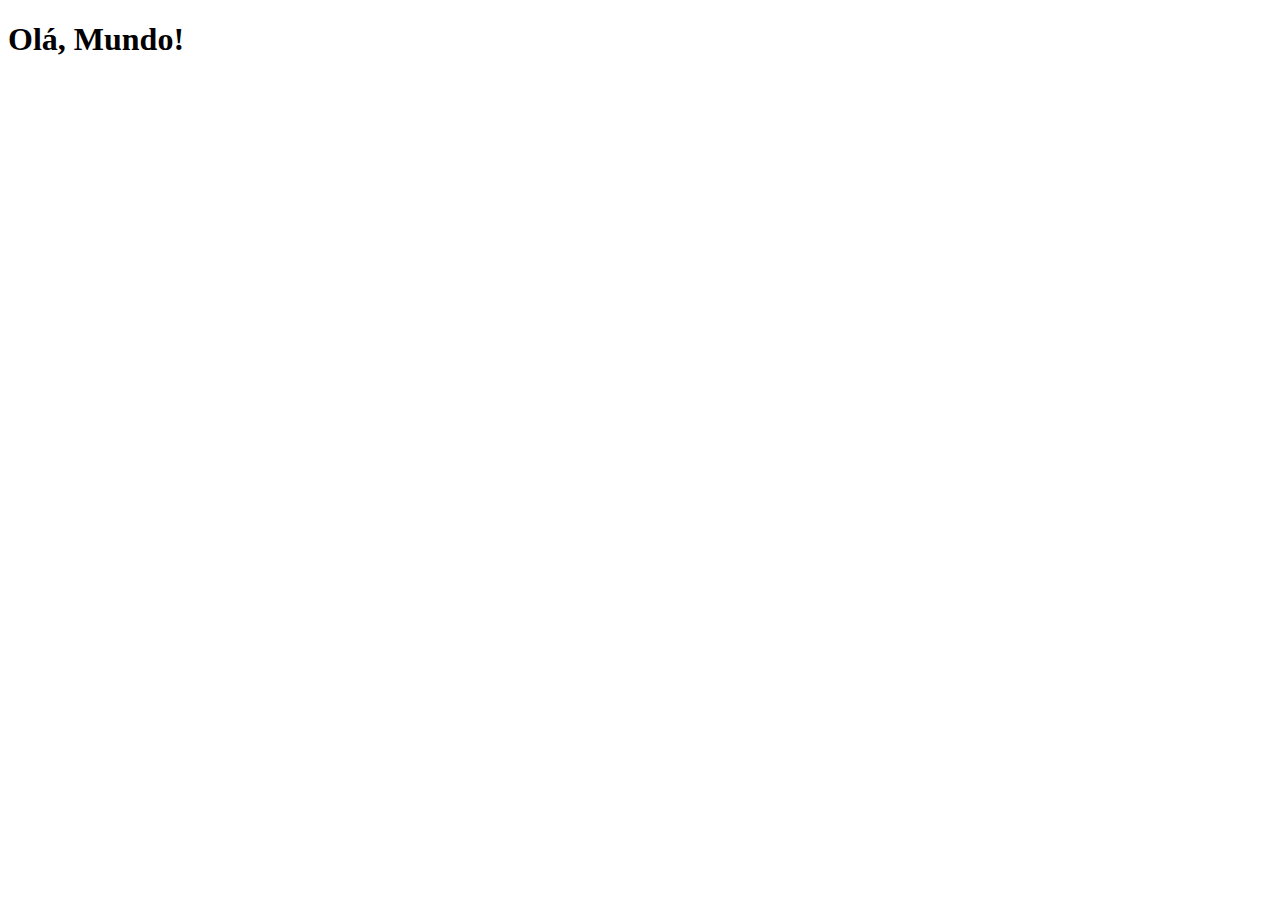
==== index.html @ 7efb484a "projeto social" ====
<!DOCTYPE html>
<html lang="pt-br">
<head>
    <meta charset="UTF-8">
    <meta name="viewport" content="width=device-width, initial-scale=1.0">
    <link rel="shortcut icon" href="favicon.ico" type="image/x-icon">
    <title>Redes Sociais</title>
    </head>
<body>
    <h1>Olá, Mundo!</h1>
</body>
</html>
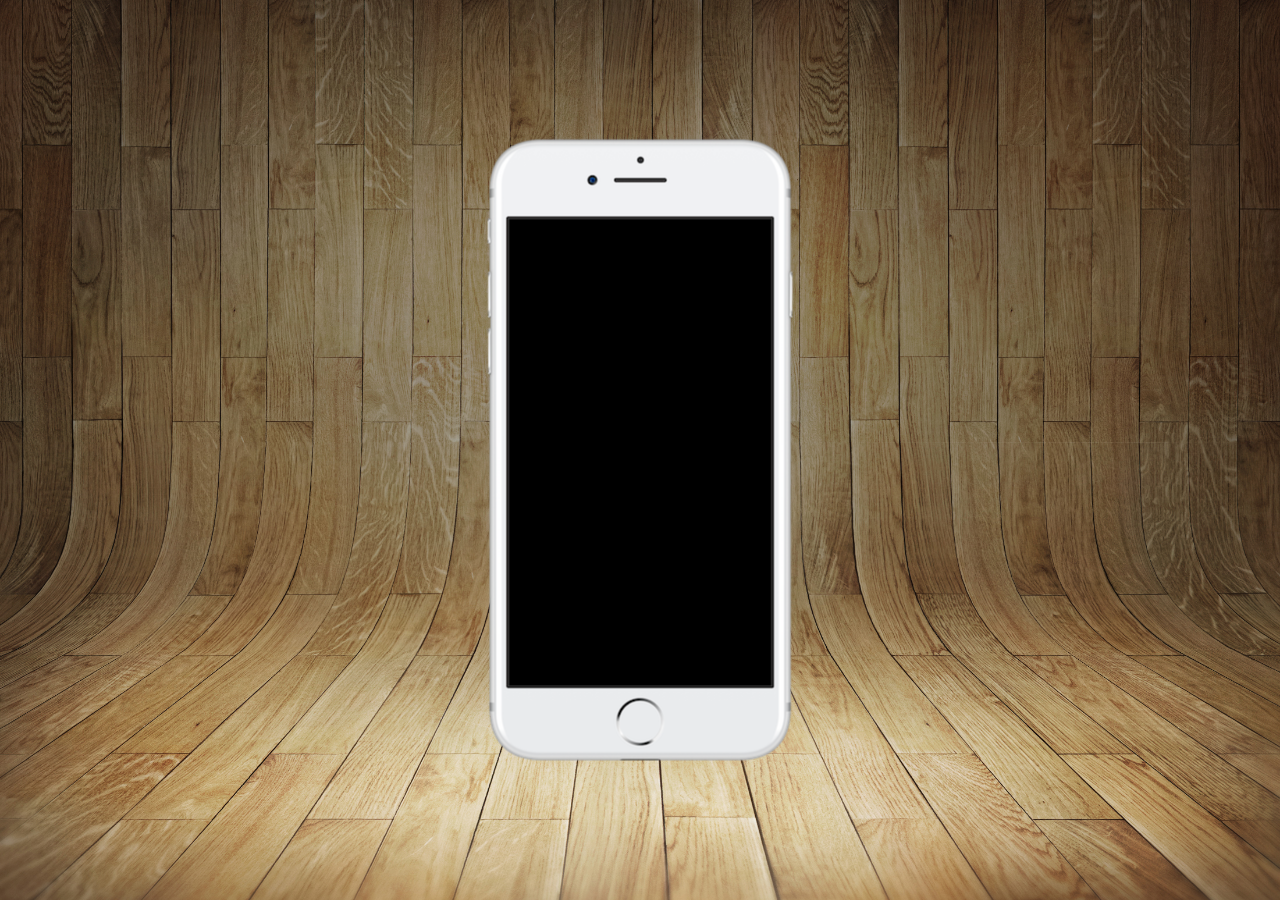
==== commit 51757228: "primeira parte" ====
--- a/index.html
+++ b/index.html
@@ -4,9 +4,20 @@
     <meta charset="UTF-8">
     <meta name="viewport" content="width=device-width, initial-scale=1.0">
     <link rel="shortcut icon" href="favicon.ico" type="image/x-icon">
+    <link rel="stylesheet" href="estilos/style.css">
     <title>Redes Sociais</title>
+   
     </head>
 <body>
-    <h1>Olá, Mundo!</h1>
+    <main>
+<section id="telefone">
+
+</section>
+
+<section id="redes sociais">
+
+</section>
+    </main>
+
 </body>
 </html>--- a/estilos/style.css
+++ b/estilos/style.css
@@ -0,0 +1,39 @@
+@charset "UTF-8";
+
+
+*{
+    margin: 0px;
+    padding: 0px;
+    font-family: Arial, Helvetica, sans-serif;
+}
+html, body{
+   height: 100vh;
+   width: 100vw;
+   background-color: black;
+}
+
+body{
+    background: url('../imagens/fundo-madeira.jpg') no-repeat top center;
+    background-size: cover;
+    background-attachment: fixed;
+
+}
+
+main{
+    height: 100vh;
+   position: relative;
+  
+}
+
+section#telefone{
+    position: absolute;
+    top: 50%;
+    left: 50%;
+    transform: translate(-50%, -50%);
+
+
+    height: 627px;
+    width: 311px;
+    background: url('../imagens/frame-iphone.png') no-repeat;
+
+}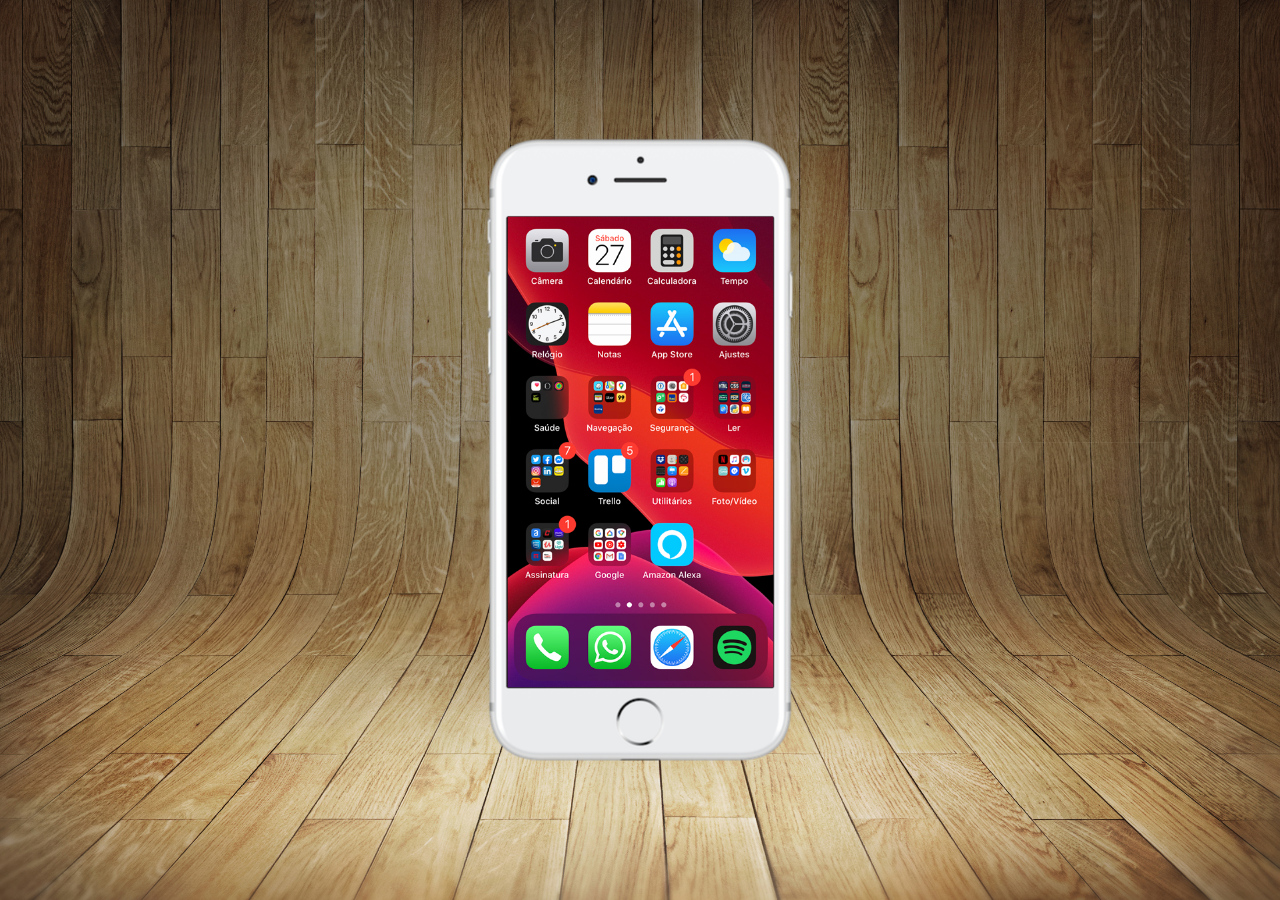
==== commit 30fed498: "tela home" ====
--- a/index.html
+++ b/index.html
@@ -11,7 +11,7 @@
 <body>
     <main>
 <section id="telefone">
-
+<iframe src="home.html" name="tela" id="tela"  frameborder="0"></iframe>
 </section>
 
 <section id="redes sociais">
--- a/estilos/style.css
+++ b/estilos/style.css
@@ -36,4 +36,12 @@
     width: 311px;
     background: url('../imagens/frame-iphone.png') no-repeat;
 
+}
+
+iframe#tela{
+    position: relative;
+    top: 80px;
+    left: 23px;
+    width: 266px;
+    height: 471px;
 }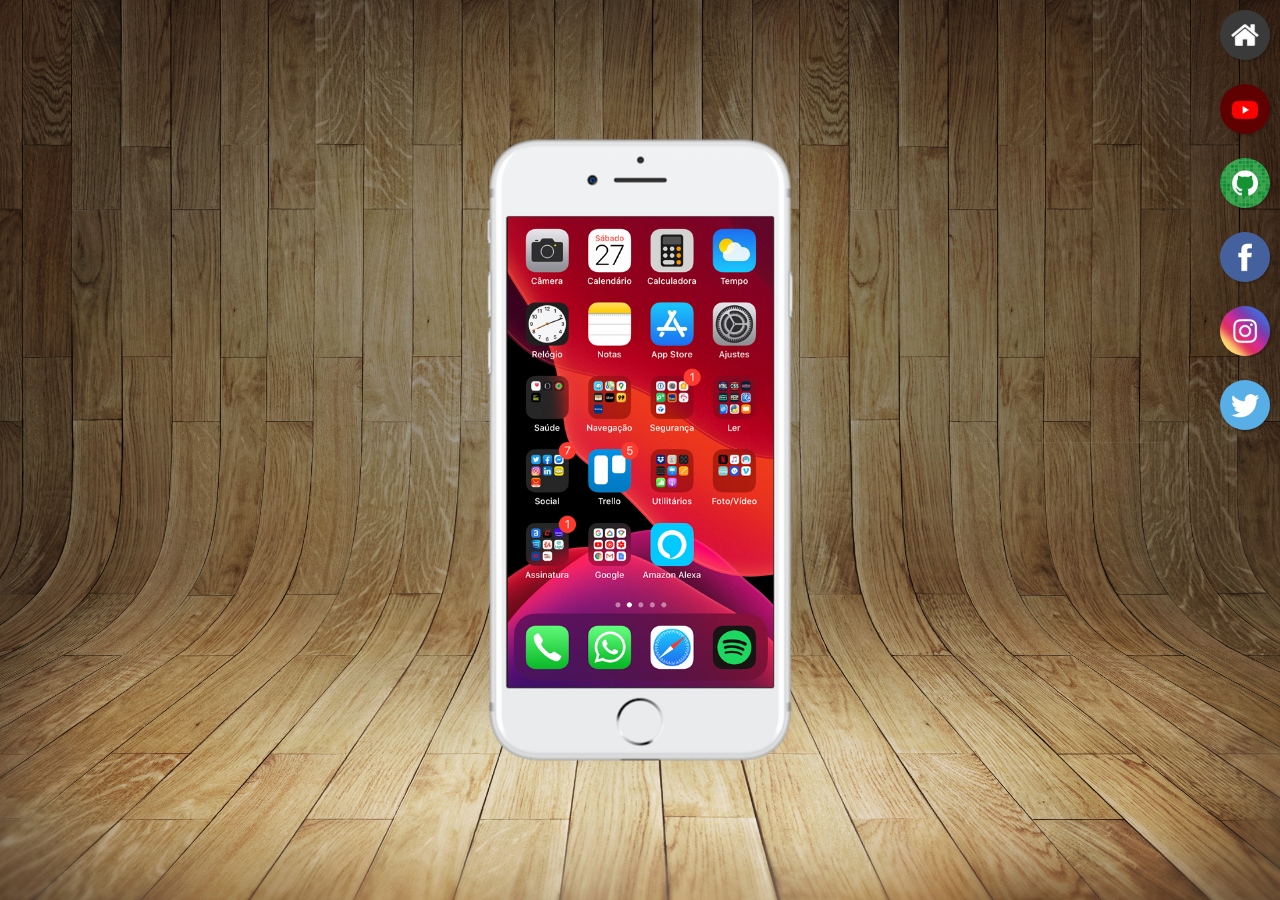
==== commit ac5e8c40: "botoes animados" ====
--- a/index.html
+++ b/index.html
@@ -11,10 +11,16 @@
 <body>
     <main>
 <section id="telefone">
-<iframe src="home.html" name="tela" id="tela"  frameborder="0"></iframe>
+<iframe src="home.html" name="tela" id="tela"  frameborder="0"> Seu navegador não é compativel </iframe>
 </section>
 
-<section id="redes sociais">
+<section id="redes-sociais">
+    <a href="#" target="tela"> <img src="imagens/logo-home.jpg" alt="Home"></a><br>    
+    <a href="#" target="tela"> <img src="imagens/logo-youtube.jpg" alt="Youtube"></a><br>       
+    <a href="#" target="tela"> <img src="imagens/logo-github.jpg" alt="github"></a><br>
+    <a href="#" target="tela"> <img src="imagens/logo-facebook.jpg" alt="facebook"></a><br>
+    <a href="#" target="tela"> <img src="imagens/logo-instagram.jpg" alt="instagram"></a><br>
+    <a href="#" target="tela"><img src="imagens/logo-twitter.jpg" alt="twitter"></a>
 
 </section>
     </main>
--- a/estilos/style.css
+++ b/estilos/style.css
@@ -37,7 +37,25 @@
     background: url('../imagens/frame-iphone.png') no-repeat;
 
 }
+section#redes-sociais {
+    text-align: right;
+}
 
+section#redes-sociais img{
+    width: 50px;
+    margin: 10px;
+    border-radius: 50%;
+    box-shadow: 2px 2px 2px rgba(0, 0, 0, 0.184);
+    box-sizing: border-box;
+
+}
+section#redes-sociais img:hover{
+border: 2px solid rgba(255, 255, 255, 0.244);
+transform: translate(-2px, -2px);
+box-shadow: 4px 4px 6px rgba(0, 0, 0, 0.213);
+transition: transform 0.3s border 1s;
+
+}
 iframe#tela{
     position: relative;
     top: 80px;
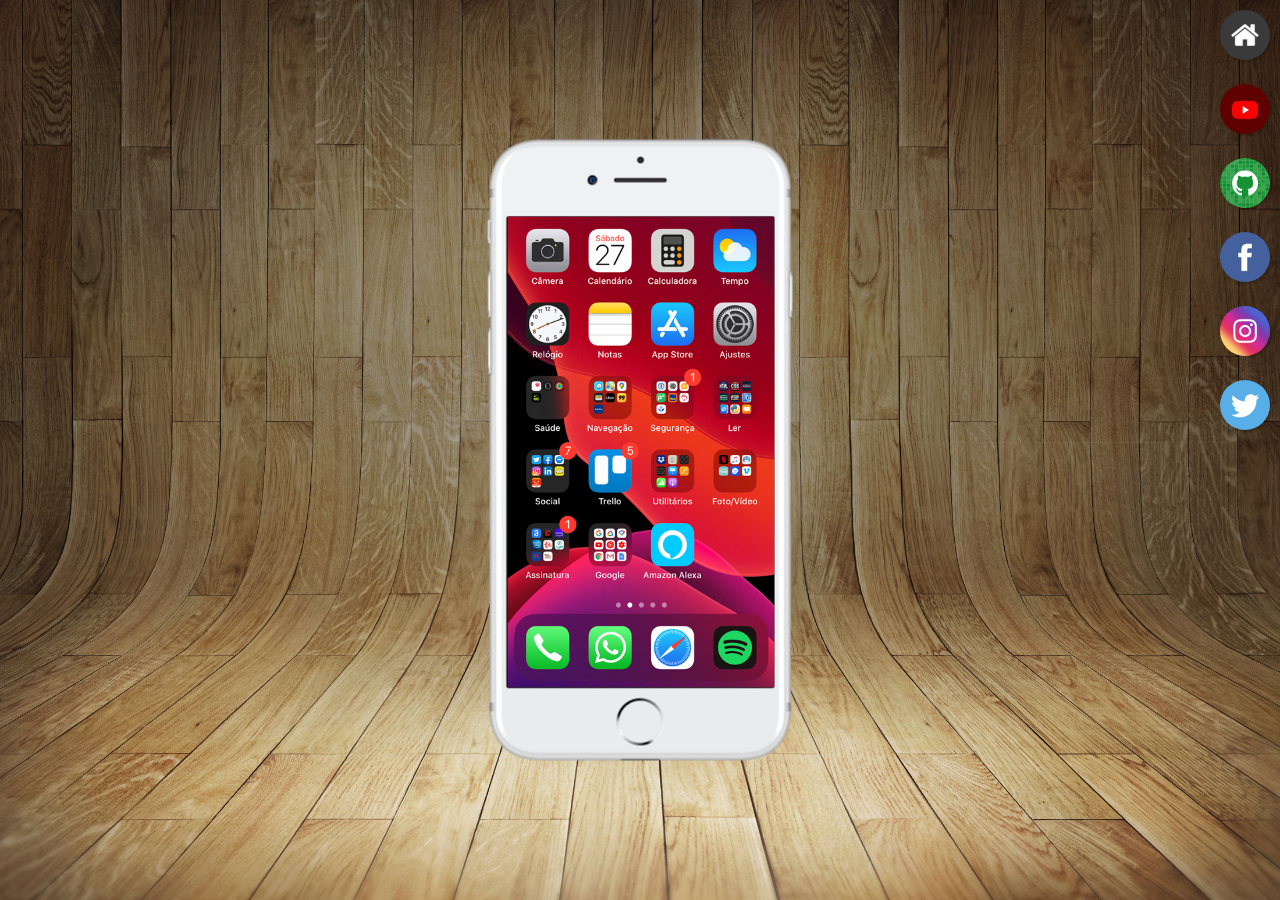
==== commit d48ff44a: "link dos botoes" ====
--- a/index.html
+++ b/index.html
@@ -15,11 +15,11 @@
 </section>
 
 <section id="redes-sociais">
-    <a href="#" target="tela"> <img src="imagens/logo-home.jpg" alt="Home"></a><br>    
-    <a href="#" target="tela"> <img src="imagens/logo-youtube.jpg" alt="Youtube"></a><br>       
+    <a href="home.html" target="tela"> <img src="imagens/logo-home.jpg" alt="Home"></a><br>    
+    <a href="youtube.html" target="tela"> <img src="imagens/logo-youtube.jpg" alt="Youtube"></a><br>       
     <a href="#" target="tela"> <img src="imagens/logo-github.jpg" alt="github"></a><br>
     <a href="#" target="tela"> <img src="imagens/logo-facebook.jpg" alt="facebook"></a><br>
-    <a href="#" target="tela"> <img src="imagens/logo-instagram.jpg" alt="instagram"></a><br>
+    <a href="instagram.html" target="tela"> <img src="imagens/logo-instagram.jpg" alt="instagram"></a><br>
     <a href="#" target="tela"><img src="imagens/logo-twitter.jpg" alt="twitter"></a>
 
 </section>
--- a/estilos/style.css
+++ b/estilos/style.css
@@ -60,6 +60,6 @@
     position: relative;
     top: 80px;
     left: 23px;
-    width: 266px;
+    width: 267px;
     height: 471px;
 }